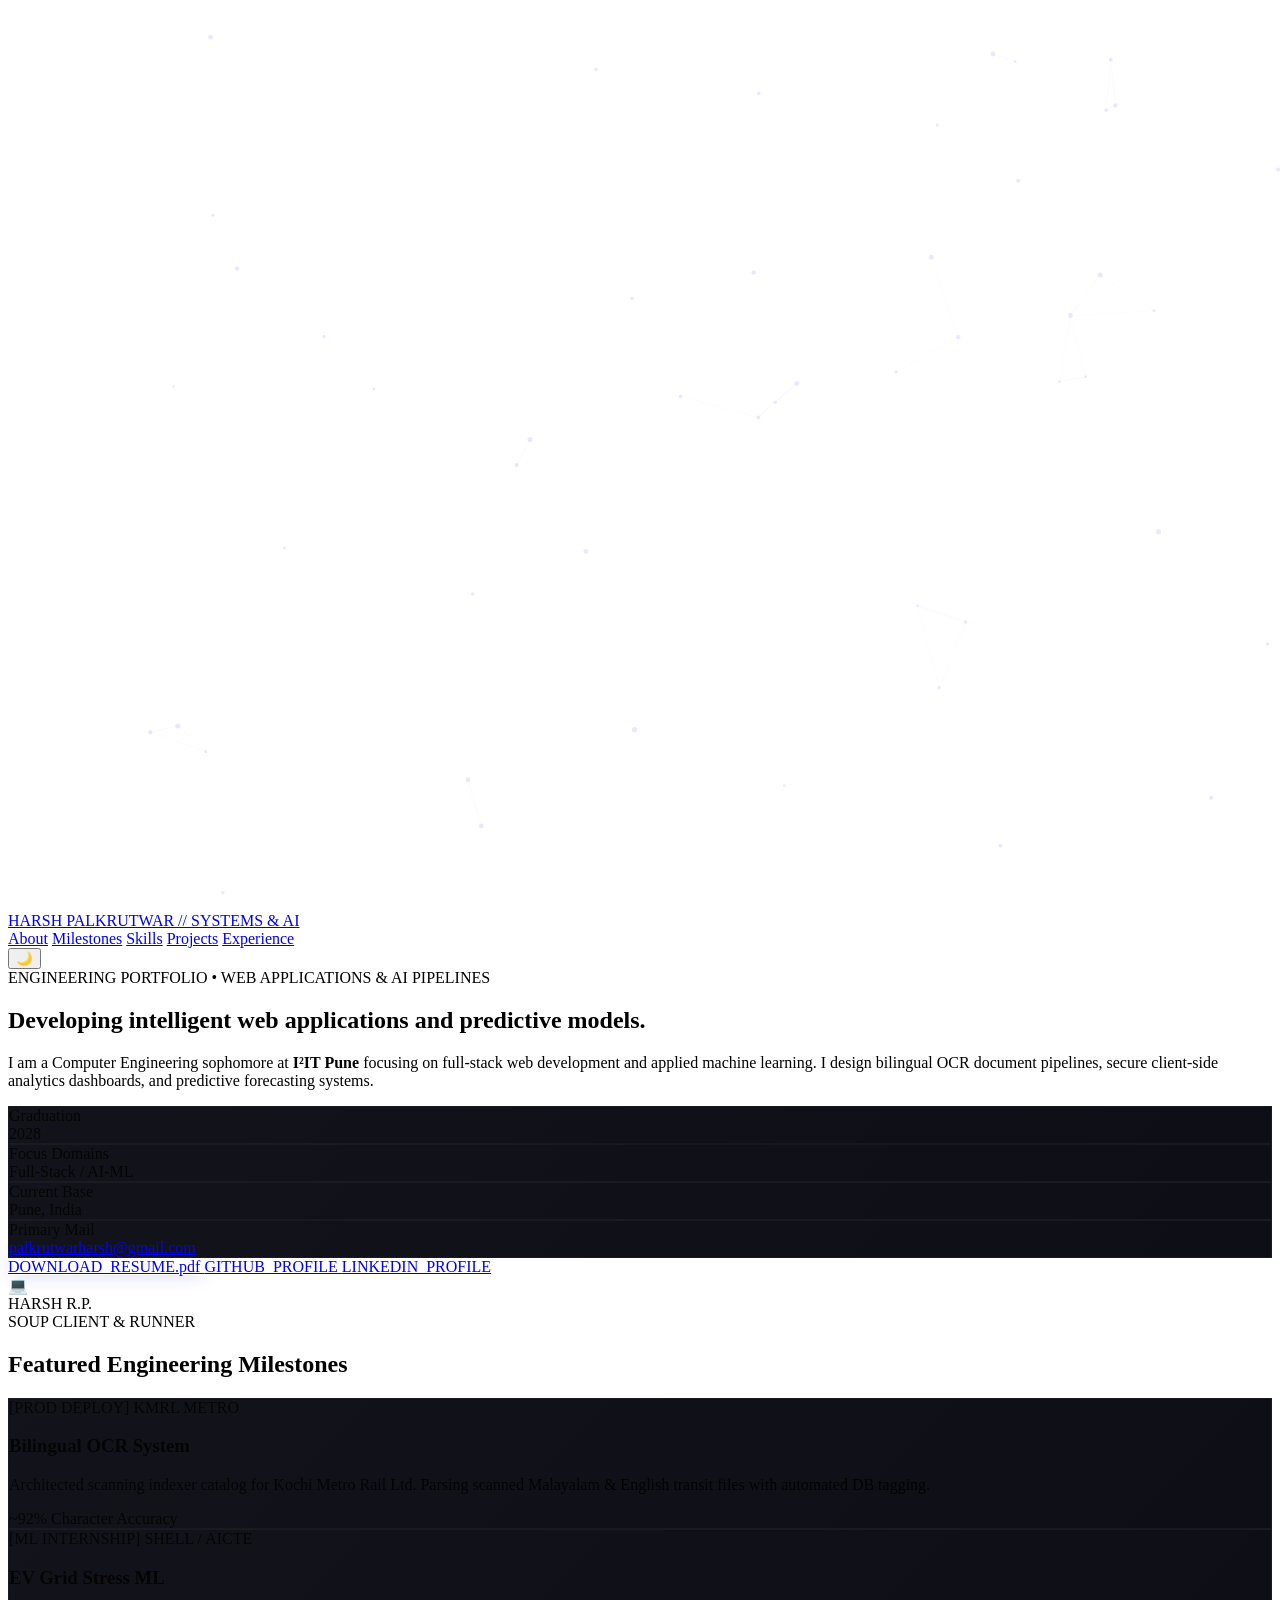
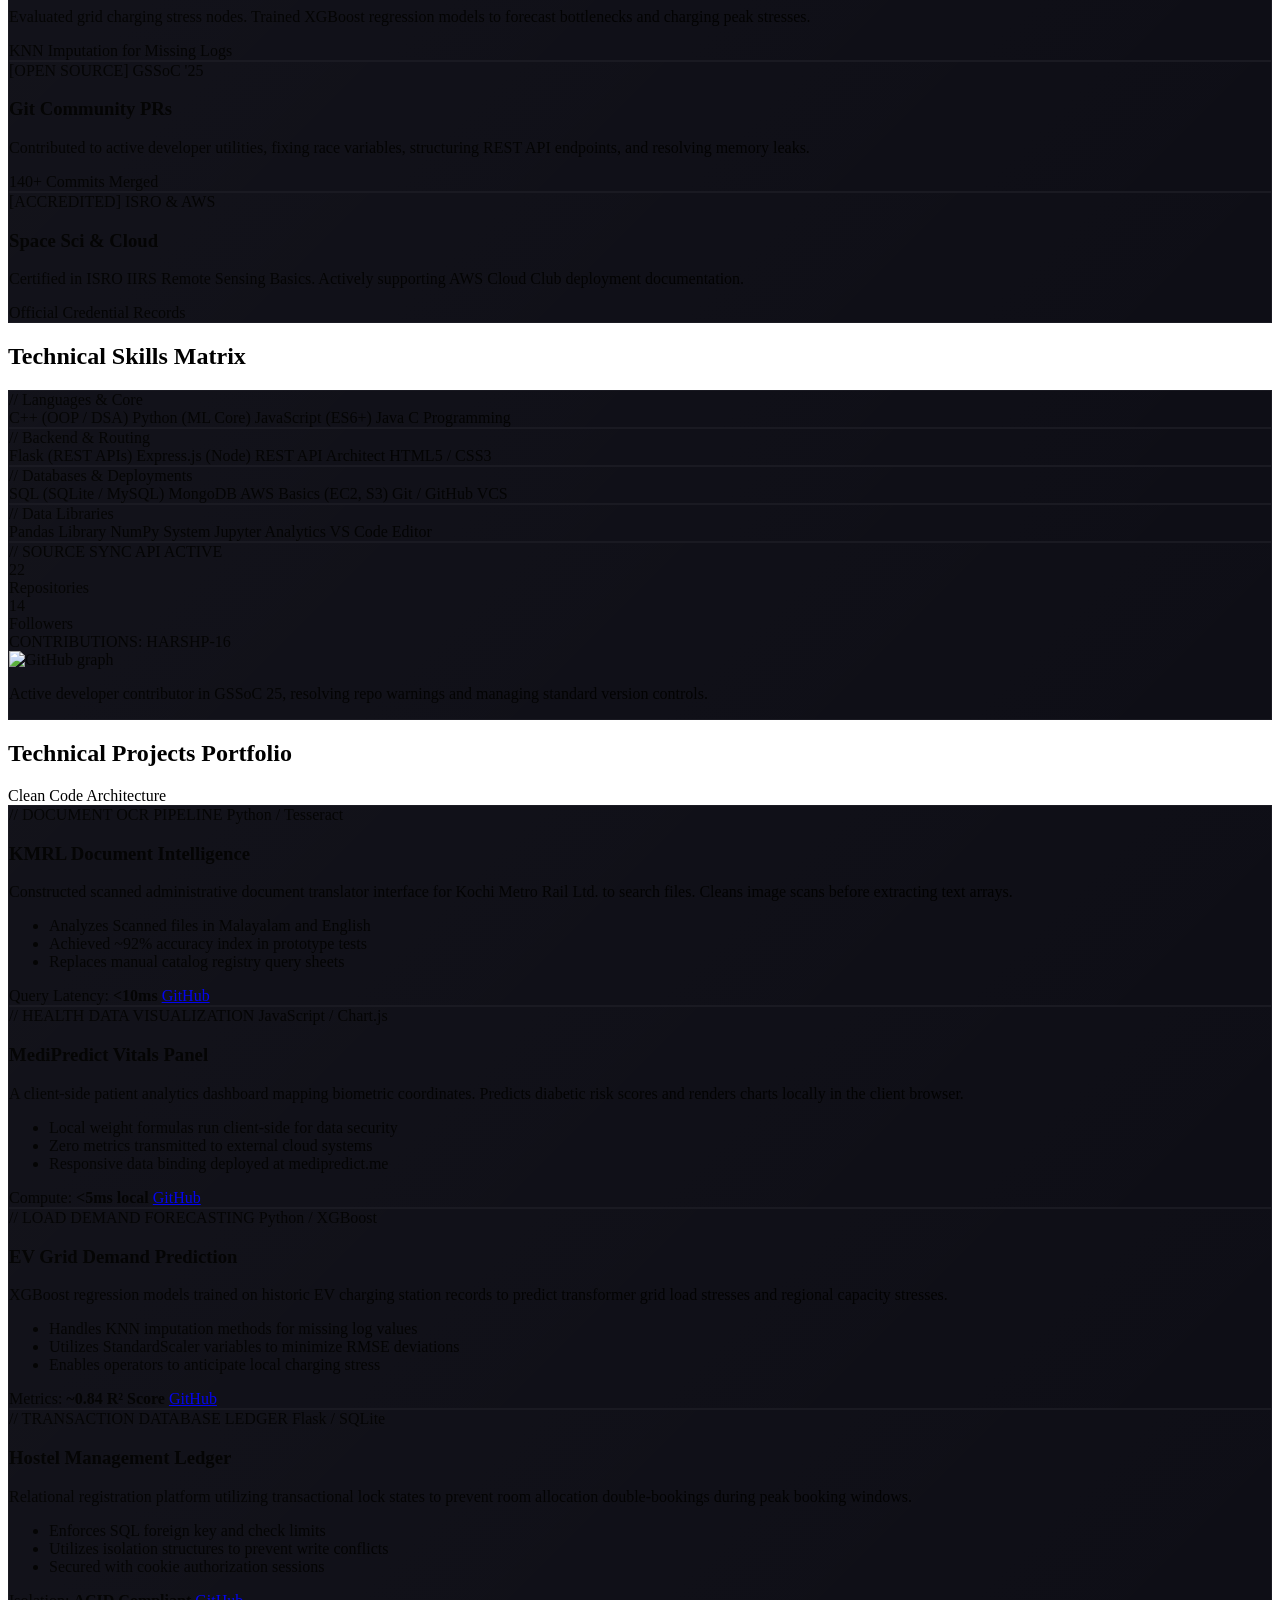
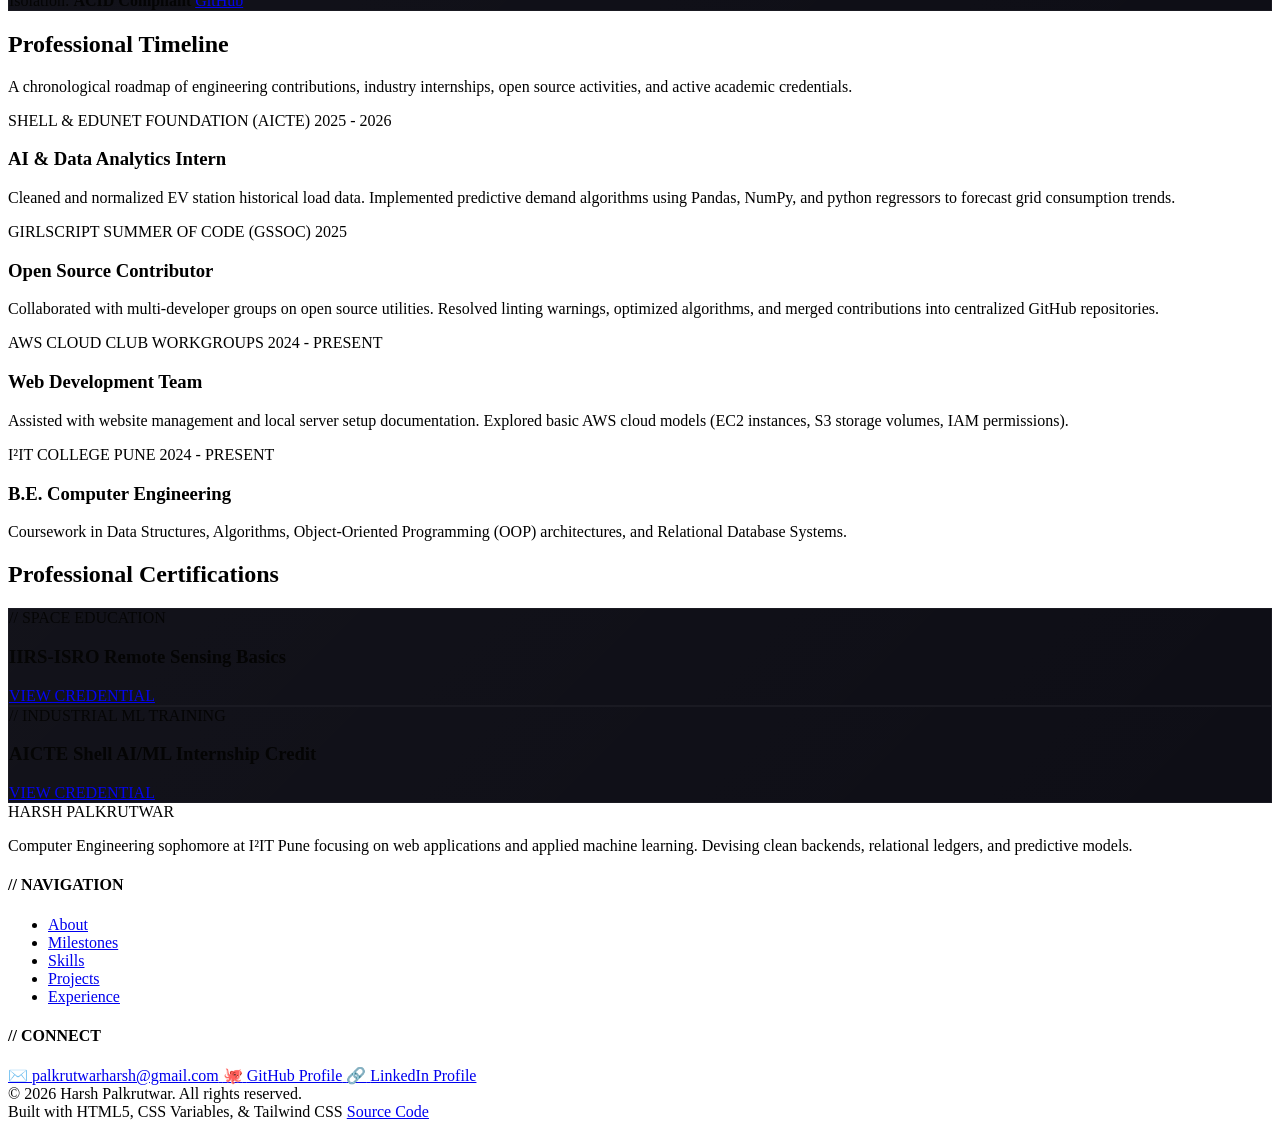
==== index.html @ d137712f "updated the website" ====
<!DOCTYPE html>
<html lang="en" class="scroll-smooth">
<head>
  <meta charset="UTF-8">
  <meta name="viewport" content="width=device-width, initial-scale=1.0">
  
  <!-- Primary SEO Meta Tags -->
  <title>Harsh Palkrutwar // Systems & AI Engineer</title>
  <meta name="description" content="Portfolio of Harsh Palkrutwar, a Systems-focused Computer Engineering sophomore at I²IT Pune, specializing in Web Development, AI/ML models, and secure software solutions.">
  <meta name="keywords" content="Harsh Palkrutwar, Computer Engineering, Portfolio, Full-Stack Developer, AI, Machine Learning, I2IT Pune, GSSoC, AWS Cloud Club">
  
  <link rel="preconnect" href="https://fonts.googleapis.com">
  <link rel="preconnect" href="https://fonts.gstatic.com" crossorigin>
  <link href="https://fonts.googleapis.com/css2?family=Inter:wght@400;500;600;700&family=Space+Grotesk:wght@400;500;600;700&family=JetBrains+Mono:wght@400;500;700&display=swap" rel="stylesheet">
  
  <!-- Tailwind Play CDN -->
  <script src="https://cdn.tailwindcss.com"></script>
  <script>
    tailwind.config = {
      theme: {
        extend: {
          colors: {
            bgBase: 'var(--bg-base)',
            bgSurface: 'var(--bg-surface)',
            borderMute: 'var(--border-mute)',
            textPrimary: 'var(--text-primary)',
            textMuted: 'var(--text-muted)',
            accentTech: 'var(--accent-color)',
          },
          fontFamily: {
            sans: ['Inter', 'sans-serif'],
            display: ['Space Grotesk', 'sans-serif'],
            mono: ['JetBrains Mono', 'monospace'],
          }
        }
      }
    }
  </script>

  <!-- External Stylesheet Split -->
  <link rel="stylesheet" href="css/variables.css">
  <link rel="stylesheet" href="css/base.css">
  <link rel="stylesheet" href="css/components.css">
  <link rel="stylesheet" href="css/animations.css">
</head>
<body class="bg-bgBase text-textPrimary font-sans antialiased relative min-h-screen snappy-transition">

  <!-- Interactive Network Background Canvas -->
  <canvas id="canvas-bg" class="fixed top-0 left-0 w-full h-full pointer-events-none z-0 opacity-20"></canvas>
  <div id="grid-pattern-overlay" class="fixed top-0 left-0 w-full h-full pointer-events-none z-10 grid-bg"></div>

  <!-- Header Navigation -->
  <header class="sticky top-0 z-50 backdrop-blur-xl bg-bgBase/75 border-b border-borderMute transition-all duration-300">
    <div class="max-w-6xl mx-auto px-4 py-4 flex items-center justify-between">
      
      <!-- Brand Logo -->
      <a href="#about" class="flex items-center space-x-2.5">
        <span id="theme-dot" class="w-3 h-3 rounded-full bg-accentTech shadow-glow animate-pulse"></span>
        <span class="font-display font-bold text-lg tracking-tight hover:text-accentTech snappy-transition">
          HARSH PALKRUTWAR <span class="text-xs text-textMuted font-mono font-normal ml-1">// SYSTEMS & AI</span>
        </span>
      </a>

      <!-- Desktop Nav Menu -->
      <nav class="hidden md:flex items-center space-x-8 text-sm font-medium">
        <a href="#about" class="hover:text-accentTech snappy-transition">About</a>
        <a href="#achievements" class="hover:text-accentTech snappy-transition">Milestones</a>
        <a href="#skills" class="hover:text-accentTech snappy-transition">Skills</a>
        <a href="#projects-cards" class="hover:text-accentTech snappy-transition">Projects</a>
        <a href="#experience" class="hover:text-accentTech snappy-transition">Experience</a>
      </nav>

      <!-- Theme Switcher Control -->
      <div class="flex items-center space-x-3">
        <button id="theme-toggle-btn" class="p-2 border border-borderMute bg-bgSurface/40 hover:bg-bgSurface rounded-lg snappy-transition text-xs flex items-center justify-center text-textMuted hover:text-textPrimary" title="Toggle Light/Dark Theme">
          <span id="theme-icon" class="text-sm">🌙</span>
        </button>
      </div>
    </div>
  </header>

  <!-- Main Container -->
  <main class="max-w-6xl mx-auto px-4 py-12 relative z-20 space-y-16">

    <!-- Section: Hero Summary -->
    <section id="about" class="grid grid-cols-1 lg:grid-cols-12 gap-8 items-center pt-4">
      <div class="lg:col-span-8 space-y-6">
        <div class="flex items-center space-x-2 font-mono text-xs">
          <span class="px-2 py-0.5 bg-accentTech/10 text-accentTech border border-accentTech/20 rounded font-bold uppercase tracking-wider">ENGINEERING PORTFOLIO</span>
          <span class="text-textMuted">&bull; WEB APPLICATIONS & AI PIPELINES</span>
        </div>
        <h1 class="text-4xl sm:text-6xl font-display font-bold tracking-tight text-textPrimary leading-none">
          Developing intelligent web applications and predictive models.
        </h1>
        <p class="text-textMuted text-base sm:text-lg leading-relaxed font-sans max-w-2xl">
          I am a Computer Engineering sophomore at <strong class="text-textPrimary">I²IT Pune</strong> focusing on full-stack web development and applied machine learning. I design bilingual OCR document pipelines, secure client-side analytics dashboards, and predictive forecasting systems.
        </p>

        <!-- Core stats grid -->
        <div class="grid grid-cols-2 sm:grid-cols-4 gap-3 pt-2">
          <div class="premium-card p-4 rounded-xl">
            <div class="text-textMuted font-mono text-[9px] uppercase tracking-wider mb-1">Graduation</div>
            <div class="text-textPrimary font-display font-bold text-sm">2028</div>
          </div>
          <div class="premium-card p-4 rounded-xl">
            <div class="text-textMuted font-mono text-[9px] uppercase tracking-wider mb-1">Focus Domains</div>
            <div class="text-textPrimary font-display font-bold text-sm">Full-Stack / AI-ML</div>
          </div>
          <div class="premium-card p-4 rounded-xl">
            <div class="text-textMuted font-mono text-[9px] uppercase tracking-wider mb-1">Current Base</div>
            <div class="text-textPrimary font-display font-bold text-sm">Pune, India</div>
          </div>
          <div class="premium-card p-4 rounded-xl">
            <div class="text-textMuted font-mono text-[9px] uppercase tracking-wider mb-1">Primary Mail</div>
            <a href="mailto:palkrutwarharsh@gmail.com" class="text-accentTech hover:underline block truncate font-display font-bold text-sm">palkrutwarharsh@gmail.com</a>
          </div>
        </div>

        <!-- Actions -->
        <div class="flex flex-wrap gap-3 pt-2 font-mono text-xs">
          <a href="https://harshp-16.github.io/Portfolio-website/Resume/Harsh%20palkrutwar%20Resume.pdf" target="_blank" class="px-5 py-3 text-bgBase bg-accentTech hover:bg-accentTech/90 font-bold rounded-lg shadow-glow snappy-transition">
            DOWNLOAD_RESUME.pdf
          </a>
          <a href="https://github.com/HARSHP-16" target="_blank" class="px-5 py-3 border border-borderMute bg-bgSurface/40 hover:bg-bgSurface text-textPrimary hover:border-accentTech rounded-lg snappy-transition">
            GITHUB_PROFILE
          </a>
          <a href="https://www.linkedin.com/in/harsh-palkrutwar/" target="_blank" class="px-5 py-3 border border-borderMute bg-bgSurface/40 hover:bg-bgSurface text-textPrimary hover:border-accentTech rounded-lg snappy-transition">
            LINKEDIN_PROFILE
          </a>
        </div>
      </div>

      <div class="lg:col-span-4 flex items-center justify-center">
        <!-- Abstract Graphic Ring -->
        <div class="relative w-64 h-64 flex items-center justify-center">
          <div class="absolute inset-0 rounded-full border border-dashed border-accentTech/20 animate-spin" style="animation-duration: 25s;"></div>
          <div class="absolute inset-4 rounded-full border border-double border-accentTech/10 animate-spin" style="animation-duration: 15s; animation-direction: reverse;"></div>
          <div class="absolute inset-8 rounded-full bg-gradient-to-tr from-accentTech/5 to-transparent blur-xl"></div>
          
          <div class="relative w-40 h-40 rounded-full border border-borderMute bg-bgSurface flex flex-col items-center justify-center text-center p-4">
            <span class="text-2xl mb-1">💻</span>
            <div class="font-display font-bold text-xs tracking-wider">HARSH R.P.</div>
            <div class="text-[9px] text-textMuted font-mono mt-1">SOUP CLIENT & RUNNER</div>
          </div>
        </div>
      </div>
    </section>

    <!-- Section: Featured Milestones -->
    <section id="achievements" class="space-y-6">
      <div class="border-b border-borderMute pb-4">
        <h2 class="font-display font-bold text-xl text-textPrimary">
          Featured Engineering Milestones
        </h2>
      </div>
      <div class="grid grid-cols-1 sm:grid-cols-2 lg:grid-cols-4 gap-4">
        
        <!-- KMRL -->
        <div class="premium-card p-5 rounded-xl border-glow snappy-transition flex flex-col justify-between">
          <div class="space-y-3">
            <div class="flex justify-between items-center text-[10px] font-mono">
              <span class="text-accentTech font-bold">[PROD DEPLOY]</span>
              <span class="text-textMuted">KMRL METRO</span>
            </div>
            <h3 class="text-textPrimary font-display font-bold text-base">Bilingual OCR System</h3>
            <p class="text-textMuted text-xs leading-relaxed">
              Architected scanning indexer catalog for Kochi Metro Rail Ltd. Parsing scanned Malayalam & English transit files with automated DB tagging.
            </p>
          </div>
          <div class="text-[10px] text-accentTech font-mono mt-4 pt-2 border-t border-borderMute">
            ~92% Character Accuracy
          </div>
        </div>

        <!-- XGBoost -->
        <div class="premium-card p-5 rounded-xl border-glow snappy-transition flex flex-col justify-between">
          <div class="space-y-3">
            <div class="flex justify-between items-center text-[10px] font-mono">
              <span class="text-emerald-500 font-bold">[ML INTERNSHIP]</span>
              <span class="text-textMuted">SHELL / AICTE</span>
            </div>
            <h3 class="text-textPrimary font-display font-bold text-base">EV Grid Stress ML</h3>
            <p class="text-textMuted text-xs leading-relaxed">
              Evaluated grid charging stress nodes. Trained XGBoost regression models to forecast bottlenecks and charging peak stresses.
            </p>
          </div>
          <div class="text-[10px] text-emerald-400 font-mono mt-4 pt-2 border-t border-borderMute">
            KNN Imputation for Missing Logs
          </div>
        </div>

        <!-- GSSoC -->
        <div class="premium-card p-5 rounded-xl border-glow snappy-transition flex flex-col justify-between">
          <div class="space-y-3">
            <div class="flex justify-between items-center text-[10px] font-mono">
              <span class="text-purple-400 font-bold">[OPEN SOURCE]</span>
              <span class="text-textMuted">GSSoC '25</span>
            </div>
            <h3 class="text-textPrimary font-display font-bold text-base">Git Community PRs</h3>
            <p class="text-textMuted text-xs leading-relaxed">
              Contributed to active developer utilities, fixing race variables, structuring REST API endpoints, and resolving memory leaks.
            </p>
          </div>
          <div class="text-[10px] text-purple-400 font-mono mt-4 pt-2 border-t border-borderMute">
            140+ Commits Merged
          </div>
        </div>

        <!-- Certification -->
        <div class="premium-card p-5 rounded-xl border-glow snappy-transition flex flex-col justify-between">
          <div class="space-y-3">
            <div class="flex justify-between items-center text-[10px] font-mono">
              <span class="text-cyan-400 font-bold">[ACCREDITED]</span>
              <span class="text-textMuted">ISRO & AWS</span>
            </div>
            <h3 class="text-textPrimary font-display font-bold text-base">Space Sci & Cloud</h3>
            <p class="text-textMuted text-xs leading-relaxed">
              Certified in ISRO IIRS Remote Sensing Basics. Actively supporting AWS Cloud Club deployment documentation.
            </p>
          </div>
          <div class="text-[10px] text-cyan-400 font-mono mt-4 pt-2 border-t border-borderMute">
            Official Credential Records
          </div>
        </div>

      </div>
    </section>

    <!-- Section: Technical Skills & Git Stats -->
    <section id="skills" class="grid grid-cols-1 lg:grid-cols-12 gap-6">
      
      <!-- Technical Skills Matrix -->
      <div class="lg:col-span-8 space-y-6">
        <div class="border-b border-borderMute pb-4">
          <h2 class="font-display font-bold text-xl text-textPrimary">
            Technical Skills Matrix
          </h2>
        </div>
        
        <div class="grid grid-cols-1 sm:grid-cols-2 gap-4">
          
          <!-- Languages -->
          <div class="premium-card p-5 rounded-xl space-y-3">
            <div class="text-accentTech font-mono text-xs font-bold uppercase tracking-wider">// Languages & Core</div>
            <div class="flex flex-wrap gap-1.5">
              <span class="bg-bgBase border border-borderMute px-2.5 py-1 text-xs text-textPrimary rounded-lg">C++ (OOP / DSA)</span>
              <span class="bg-bgBase border border-borderMute px-2.5 py-1 text-xs text-textPrimary rounded-lg">Python (ML Core)</span>
              <span class="bg-bgBase border border-borderMute px-2.5 py-1 text-xs text-textPrimary rounded-lg">JavaScript (ES6+)</span>
              <span class="bg-bgBase border border-borderMute px-2.5 py-1 text-xs text-textPrimary rounded-lg">Java</span>
              <span class="bg-bgBase border border-borderMute px-2.5 py-1 text-xs text-textPrimary rounded-lg">C Programming</span>
            </div>
          </div>

          <!-- Backend -->
          <div class="premium-card p-5 rounded-xl space-y-3">
            <div class="text-accentTech font-mono text-xs font-bold uppercase tracking-wider">// Backend & Routing</div>
            <div class="flex flex-wrap gap-1.5">
              <span class="bg-bgBase border border-borderMute px-2.5 py-1 text-xs text-textPrimary rounded-lg">Flask (REST APIs)</span>
              <span class="bg-bgBase border border-borderMute px-2.5 py-1 text-xs text-textPrimary rounded-lg">Express.js (Node)</span>
              <span class="bg-bgBase border border-borderMute px-2.5 py-1 text-xs text-textPrimary rounded-lg">REST API Architect</span>
              <span class="bg-bgBase border border-borderMute px-2.5 py-1 text-xs text-textPrimary rounded-lg">HTML5 / CSS3</span>
            </div>
          </div>

          <!-- Database & Cloud -->
          <div class="premium-card p-5 rounded-xl space-y-3">
            <div class="text-accentTech font-mono text-xs font-bold uppercase tracking-wider">// Databases & Deployments</div>
            <div class="flex flex-wrap gap-1.5">
              <span class="bg-bgBase border border-borderMute px-2.5 py-1 text-xs text-textPrimary rounded-lg">SQL (SQLite / MySQL)</span>
              <span class="bg-bgBase border border-borderMute px-2.5 py-1 text-xs text-textPrimary rounded-lg">MongoDB</span>
              <span class="bg-bgBase border border-borderMute px-2.5 py-1 text-xs text-textPrimary rounded-lg">AWS Basics (EC2, S3)</span>
              <span class="bg-bgBase border border-borderMute px-2.5 py-1 text-xs text-textPrimary rounded-lg">Git / GitHub VCS</span>
            </div>
          </div>

          <!-- Data Science -->
          <div class="premium-card p-5 rounded-xl space-y-3">
            <div class="text-accentTech font-mono text-xs font-bold uppercase tracking-wider">// Data Libraries</div>
            <div class="flex flex-wrap gap-1.5">
              <span class="bg-bgBase border border-borderMute px-2.5 py-1 text-xs text-textPrimary rounded-lg">Pandas Library</span>
              <span class="bg-bgBase border border-borderMute px-2.5 py-1 text-xs text-textPrimary rounded-lg">NumPy System</span>
              <span class="bg-bgBase border border-borderMute px-2.5 py-1 text-xs text-textPrimary rounded-lg">Jupyter Analytics</span>
              <span class="bg-bgBase border border-borderMute px-2.5 py-1 text-xs text-textPrimary rounded-lg">VS Code Editor</span>
            </div>
          </div>

        </div>
      </div>

      <!-- GitHub Live widget -->
      <div class="lg:col-span-4 premium-card p-5 rounded-xl flex flex-col justify-between">
        <div class="space-y-4">
          <div class="flex justify-between items-center">
            <span class="text-xs font-mono font-bold text-accentTech">// SOURCE SYNC</span>
            <span class="px-2 py-0.5 text-[9px] bg-emerald-500/10 text-emerald-400 border border-emerald-500/20 rounded font-mono font-bold">API ACTIVE</span>
          </div>
          
          <div class="grid grid-cols-2 gap-2 text-center">
            <div class="bg-bgBase/70 p-3 border border-borderMute rounded-lg">
              <div class="text-xl font-display font-bold text-textPrimary" id="github-repos">22</div>
              <div class="text-[9px] text-textMuted uppercase font-mono mt-0.5">Repositories</div>
            </div>
            <div class="bg-bgBase/70 p-3 border border-borderMute rounded-lg">
              <div class="text-xl font-display font-bold text-textPrimary" id="github-followers">14</div>
              <div class="text-[9px] text-textMuted uppercase font-mono mt-0.5">Followers</div>
            </div>
          </div>

          <!-- Contribution graph chart -->
          <div class="bg-bgBase/75 border border-borderMute/60 p-3 rounded-lg space-y-2">
            <div class="text-[8px] text-textMuted font-mono">CONTRIBUTIONS: HARSHP-16</div>
            <img id="github-contrib-graph" src="https://ghchart.rshah.org/6366f1/HARSHP-16" alt="GitHub graph" class="w-full h-auto rounded border border-borderMute/30">
          </div>
        </div>

        <p class="text-[11px] text-textMuted leading-relaxed border-t border-borderMute/30 pt-3 mt-4">
          Active developer contributor in GSSoC 25, resolving repo warnings and managing standard version controls.
        </p>
      </div>

    </section>

    <!-- Section: Redesigned Projects (No Images) -->
    <section id="projects-cards" class="space-y-6">
      <div class="border-b border-borderMute pb-4 flex justify-between items-end">
        <h2 class="font-display font-bold text-xl text-textPrimary">
          Technical Projects Portfolio
        </h2>
        <span class="text-[10px] text-textMuted font-mono uppercase tracking-wider">Clean Code Architecture</span>
      </div>

      <div class="grid grid-cols-1 md:grid-cols-2 gap-6">

        <!-- Project 1: KMRL Document Intel -->
        <div class="premium-card p-6 rounded-2xl flex flex-col justify-between space-y-6 border-glow snappy-transition group">
          <div class="space-y-4">
            <div class="flex justify-between items-center text-[10px] font-mono">
              <span class="text-accentTech font-bold">// DOCUMENT OCR PIPELINE</span>
              <span class="text-textMuted">Python / Tesseract</span>
            </div>
            
            <h3 class="text-lg font-display font-bold text-textPrimary group-hover:text-accentTech snappy-transition">
              KMRL Document Intelligence
            </h3>
            
            <p class="text-xs text-textMuted leading-relaxed">
              Constructed scanned administrative document translator interface for Kochi Metro Rail Ltd. to search files. Cleans image scans before extracting text arrays.
            </p>

            <ul class="text-[11px] text-textMuted font-mono space-y-1 pl-4 list-disc">
              <li>Analyzes Scanned files in Malayalam and English</li>
              <li>Achieved ~92% accuracy index in prototype tests</li>
              <li>Replaces manual catalog registry query sheets</li>
            </ul>
          </div>

          <div class="border-t border-borderMute/50 pt-4 flex justify-between items-center text-xs font-mono">
            <span class="text-textMuted">Query Latency: <strong class="text-textPrimary">&lt;10ms</strong></span>
            <a href="https://github.com/HARSHP-16/Portfolio-website" target="_blank" class="px-3.5 py-1.5 bg-bgBase hover:bg-borderMute border border-borderMute text-textPrimary hover:border-accentTech rounded-lg snappy-transition">
              GitHub
            </a>
          </div>
        </div>

        <!-- Project 2: MediPredict Analytics -->
        <div class="premium-card p-6 rounded-2xl flex flex-col justify-between space-y-6 border-glow snappy-transition group">
          <div class="space-y-4">
            <div class="flex justify-between items-center text-[10px] font-mono">
              <span class="text-accentTech font-bold">// HEALTH DATA VISUALIZATION</span>
              <span class="text-textMuted">JavaScript / Chart.js</span>
            </div>
            
            <h3 class="text-lg font-display font-bold text-textPrimary group-hover:text-accentTech snappy-transition">
              MediPredict Vitals Panel
            </h3>
            
            <p class="text-xs text-textMuted leading-relaxed">
              A client-side patient analytics dashboard mapping biometric coordinates. Predicts diabetic risk scores and renders charts locally in the client browser.
            </p>

            <ul class="text-[11px] text-textMuted font-mono space-y-1 pl-4 list-disc">
              <li>Local weight formulas run client-side for data security</li>
              <li>Zero metrics transmitted to external cloud systems</li>
              <li>Responsive data binding deployed at medipredict.me</li>
            </ul>
          </div>

          <div class="border-t border-borderMute/50 pt-4 flex justify-between items-center text-xs font-mono">
            <span class="text-textMuted">Compute: <strong class="text-textPrimary">&lt;5ms local</strong></span>
            <a href="https://github.com/HARSHP-16/MediPredict-.git" target="_blank" class="px-3.5 py-1.5 bg-bgBase hover:bg-borderMute border border-borderMute text-textPrimary hover:border-accentTech rounded-lg snappy-transition">
              GitHub
            </a>
          </div>
        </div>

        <!-- Project 3: EV Demand Forecast Model -->
        <div class="premium-card p-6 rounded-2xl flex flex-col justify-between space-y-6 border-glow snappy-transition group">
          <div class="space-y-4">
            <div class="flex justify-between items-center text-[10px] font-mono">
              <span class="text-accentTech font-bold">// LOAD DEMAND FORECASTING</span>
              <span class="text-textMuted">Python / XGBoost</span>
            </div>
            
            <h3 class="text-lg font-display font-bold text-textPrimary group-hover:text-accentTech snappy-transition">
              EV Grid Demand Prediction
            </h3>
            
            <p class="text-xs text-textMuted leading-relaxed">
              XGBoost regression models trained on historic EV charging station records to predict transformer grid load stresses and regional capacity stresses.
            </p>

            <ul class="text-[11px] text-textMuted font-mono space-y-1 pl-4 list-disc">
              <li>Handles KNN imputation methods for missing log values</li>
              <li>Utilizes StandardScaler variables to minimize RMSE deviations</li>
              <li>Enables operators to anticipate local charging stress</li>
            </ul>
          </div>

          <div class="border-t border-borderMute/50 pt-4 flex justify-between items-center text-xs font-mono">
            <span class="text-textMuted">Metrics: <strong class="text-textPrimary">~0.84 R² Score</strong></span>
            <a href="https://github.com/HARSHP-16/EV-VEHICLE_DEMAND_PREDICTION" target="_blank" class="px-3.5 py-1.5 bg-bgBase hover:bg-borderMute border border-borderMute text-textPrimary hover:border-accentTech rounded-lg snappy-transition">
              GitHub
            </a>
          </div>
        </div>

        <!-- Project 4: Hostel Database Ledger -->
        <div class="premium-card p-6 rounded-2xl flex flex-col justify-between space-y-6 border-glow snappy-transition group">
          <div class="space-y-4">
            <div class="flex justify-between items-center text-[10px] font-mono">
              <span class="text-accentTech font-bold">// TRANSACTION DATABASE LEDGER</span>
              <span class="text-textMuted">Flask / SQLite</span>
            </div>
            
            <h3 class="text-lg font-display font-bold text-textPrimary group-hover:text-accentTech snappy-transition">
              Hostel Management Ledger
            </h3>
            
            <p class="text-xs text-textMuted leading-relaxed">
              Relational registration platform utilizing transactional lock states to prevent room allocation double-bookings during peak booking windows.
            </p>

            <ul class="text-[11px] text-textMuted font-mono space-y-1 pl-4 list-disc">
              <li>Enforces SQL foreign key and check limits</li>
              <li>Utilizes isolation structures to prevent write conflicts</li>
              <li>Secured with cookie authorization sessions</li>
            </ul>
          </div>

          <div class="border-t border-borderMute/50 pt-4 flex justify-between items-center text-xs font-mono">
            <span class="text-textMuted">Isolation: <strong class="text-textPrimary">ACID Compliant</strong></span>
            <a href="https://github.com/HARSHP-16/Hostel-Management" target="_blank" class="px-3.5 py-1.5 bg-bgBase hover:bg-borderMute border border-borderMute text-textPrimary hover:border-accentTech rounded-lg snappy-transition">
              GitHub
            </a>
          </div>
        </div>

      </div>
    </section>

    <!-- Section: Experience Timeline -->
    <section id="experience" class="grid grid-cols-1 lg:grid-cols-12 gap-8 pt-4">
      <div class="lg:col-span-4 space-y-3">
        <h2 class="font-display font-bold text-xl text-textPrimary">
          Professional Timeline
        </h2>
        <p class="text-textMuted text-xs leading-relaxed max-w-sm">
          A chronological roadmap of engineering contributions, industry internships, open source activities, and active academic credentials.
        </p>
      </div>
      
      <div class="lg:col-span-8 space-y-4">
        
        <!-- Item 1 -->
        <div class="relative pl-6 border-l-2 border-borderMute hover:border-accentTech snappy-transition pb-2 group">
          <span class="absolute -left-[6px] top-1.5 w-2.5 h-2.5 rounded-full bg-bgBase border-2 border-borderMute group-hover:border-accentTech group-hover:bg-accentTech shadow-glow snappy-transition"></span>
          <div class="flex justify-between items-start text-xs font-mono mb-1">
            <span class="text-textMuted font-bold">SHELL & EDUNET FOUNDATION (AICTE)</span>
            <span class="text-accentTech font-bold">2025 - 2026</span>
          </div>
          <h3 class="text-textPrimary font-display font-bold text-sm">AI & Data Analytics Intern</h3>
          <p class="text-textMuted text-xs leading-relaxed mt-1.5">
            Cleaned and normalized EV station historical load data. Implemented predictive demand algorithms using Pandas, NumPy, and python regressors to forecast grid consumption trends.
          </p>
        </div>

        <!-- Item 2 -->
        <div class="relative pl-6 border-l-2 border-borderMute hover:border-accentTech snappy-transition pb-2 group">
          <span class="absolute -left-[6px] top-1.5 w-2.5 h-2.5 rounded-full bg-bgBase border-2 border-borderMute group-hover:border-accentTech group-hover:bg-accentTech shadow-glow snappy-transition"></span>
          <div class="flex justify-between items-start text-xs font-mono mb-1">
            <span class="text-textMuted font-bold">GIRLSCRIPT SUMMER OF CODE (GSSOC)</span>
            <span class="text-accentTech font-bold">2025</span>
          </div>
          <h3 class="text-textPrimary font-display font-bold text-sm">Open Source Contributor</h3>
          <p class="text-textMuted text-xs leading-relaxed mt-1.5">
            Collaborated with multi-developer groups on open source utilities. Resolved linting warnings, optimized algorithms, and merged contributions into centralized GitHub repositories.
          </p>
        </div>

        <!-- Item 3 -->
        <div class="relative pl-6 border-l-2 border-borderMute hover:border-accentTech snappy-transition pb-2 group">
          <span class="absolute -left-[6px] top-1.5 w-2.5 h-2.5 rounded-full bg-bgBase border-2 border-borderMute group-hover:border-accentTech group-hover:bg-accentTech shadow-glow snappy-transition"></span>
          <div class="flex justify-between items-start text-xs font-mono mb-1">
            <span class="text-textMuted font-bold">AWS CLOUD CLUB WORKGROUPS</span>
            <span class="text-accentTech font-bold">2024 - PRESENT</span>
          </div>
          <h3 class="text-textPrimary font-display font-bold text-sm">Web Development Team</h3>
          <p class="text-textMuted text-xs leading-relaxed mt-1.5">
            Assisted with website management and local server setup documentation. Explored basic AWS cloud models (EC2 instances, S3 storage volumes, IAM permissions).
          </p>
        </div>

        <!-- Item 4 (Edu) -->
        <div class="relative pl-6 border-l-2 border-borderMute hover:border-accentTech snappy-transition group">
          <span class="absolute -left-[6px] top-1.5 w-2.5 h-2.5 rounded-full bg-bgBase border-2 border-borderMute group-hover:border-accentTech group-hover:bg-accentTech shadow-glow snappy-transition"></span>
          <div class="flex justify-between items-start text-xs font-mono mb-1">
            <span class="text-textMuted font-bold">I²IT COLLEGE PUNE</span>
            <span class="text-accentTech font-bold">2024 - PRESENT</span>
          </div>
          <h3 class="text-textPrimary font-display font-bold text-sm">B.E. Computer Engineering</h3>
          <p class="text-textMuted text-xs leading-relaxed mt-1.5">
            Coursework in Data Structures, Algorithms, Object-Oriented Programming (OOP) architectures, and Relational Database Systems.
          </p>
        </div>

      </div>
    </section>

    <!-- Section: Credentials -->
    <section id="credentials" class="space-y-6">
      <div class="border-b border-borderMute pb-4">
        <h2 class="font-display font-bold text-xl text-textPrimary">
          Professional Certifications
        </h2>
      </div>
      <div class="grid grid-cols-1 md:grid-cols-2 gap-4">
        
        <!-- Cert 1 -->
        <div class="premium-card p-4 rounded-xl flex items-center justify-between border-glow snappy-transition">
          <div class="space-y-1">
            <span class="text-[9px] font-mono text-accentTech font-bold uppercase tracking-wider">// SPACE EDUCATION</span>
            <h3 class="text-xs font-display font-bold text-textPrimary">IIRS-ISRO Remote Sensing Basics</h3>
          </div>
          <a href="https://harshp-16.github.io/Portfolio-website/Certifications/%E2%80%9CBasics%20of%20%E2%80%9CRemote%20Sensing,%20Geographical%20Information%20System%20and%20Global%20Navigation%20Satellite%20System%E2%80%9D.pdf" target="_blank" class="px-4 py-2 bg-bgBase hover:bg-accentTech border border-borderMute hover:border-accentTech text-textPrimary hover:text-bgBase font-mono text-[10px] font-bold rounded-lg snappy-transition">
            VIEW CREDENTIAL
          </a>
        </div>

        <!-- Cert 2 -->
        <div class="premium-card p-4 rounded-xl flex items-center justify-between border-glow snappy-transition">
          <div class="space-y-1">
            <span class="text-[9px] font-mono text-accentTech font-bold uppercase tracking-wider">// INDUSTRIAL ML TRAINING</span>
            <h3 class="text-xs font-display font-bold text-textPrimary">AICTE Shell AI/ML Internship Credit</h3>
          </div>
          <a href="https://harshp-16.github.io/Portfolio-website/Experience/HARSH%20RAHUL%20PALKRUTWAR_AICTE_Certificate.pdf" target="_blank" class="px-4 py-2 bg-bgBase hover:bg-accentTech border border-borderMute hover:border-accentTech text-textPrimary hover:text-bgBase font-mono text-[10px] font-bold rounded-lg snappy-transition">
            VIEW CREDENTIAL
          </a>
        </div>

      </div>
    </section>

  </main>

  <!-- Footer Section -->
  <footer class="border-t border-borderMute bg-bgSurface/20 py-12 mt-16 relative z-20">
    <div class="max-w-6xl mx-auto px-4">
      <div class="grid grid-cols-1 md:grid-cols-12 gap-8 items-start">
        
        <!-- Col 1: Brand & Tagline -->
        <div class="md:col-span-5 space-y-4">
          <div class="flex items-center space-x-2.5">
            <span id="footer-brand-dot" class="w-2.5 h-2.5 rounded-full bg-accentTech shadow-glow"></span>
            <span class="font-display font-bold tracking-tight text-textPrimary">
              HARSH PALKRUTWAR
            </span>
          </div>
          <p class="text-xs text-textMuted leading-relaxed max-w-sm">
            Computer Engineering sophomore at I²IT Pune focusing on web applications and applied machine learning. Devising clean backends, relational ledgers, and predictive models.
          </p>
        </div>
        
        <!-- Col 2: Navigation Links -->
        <div class="md:col-span-4 space-y-3">
          <h4 class="text-xs font-mono font-bold text-accentTech uppercase tracking-widest">// NAVIGATION</h4>
          <ul class="grid grid-cols-2 gap-2 text-xs text-textMuted">
            <li><a href="#about" class="hover:text-accentTech snappy-transition">About</a></li>
            <li><a href="#achievements" class="hover:text-accentTech snappy-transition">Milestones</a></li>
            <li><a href="#skills" class="hover:text-accentTech snappy-transition">Skills</a></li>
            <li><a href="#projects-cards" class="hover:text-accentTech snappy-transition">Projects</a></li>
            <li><a href="#experience" class="hover:text-accentTech snappy-transition">Experience</a></li>
          </ul>
        </div>
        
        <!-- Col 3: Social & Contact Links -->
        <div class="md:col-span-3 space-y-3">
          <h4 class="text-xs font-mono font-bold text-accentTech uppercase tracking-widest">// CONNECT</h4>
          <div class="flex flex-col space-y-2 text-xs text-textMuted">
            <a href="mailto:palkrutwarharsh@gmail.com" class="hover:text-accentTech snappy-transition flex items-center space-x-1.5">
              <span>✉️</span> <span>palkrutwarharsh@gmail.com</span>
            </a>
            <a href="https://github.com/HARSHP-16" target="_blank" class="hover:text-accentTech snappy-transition flex items-center space-x-1.5">
              <span>🐙</span> <span>GitHub Profile</span>
            </a>
            <a href="https://www.linkedin.com/in/harsh-palkrutwar/" target="_blank" class="hover:text-accentTech snappy-transition flex items-center space-x-1.5">
              <span>🔗</span> <span>LinkedIn Profile</span>
            </a>
          </div>
        </div>
      </div>

      <div class="border-t border-borderMute/40 mt-8 pt-8 flex flex-col sm:flex-row justify-between items-center gap-4 text-[10px] font-mono text-textMuted">
        <div>
          © 2026 Harsh Palkrutwar. All rights reserved.
        </div>
        <div class="flex items-center space-x-2">
          <span>Built with HTML5, CSS Variables, & Tailwind CSS</span>
          <span class="w-1 h-1 rounded-full bg-borderMute"></span>
          <a href="https://github.com/HARSHP-16/Portfolio-website" target="_blank" class="text-accentTech hover:underline">Source Code</a>
        </div>
      </div>
    </div>
  </footer>

  <!-- Split JS Scripts -->
  <script src="js/state.js"></script>
  <script src="js/themes.js"></script>
  <script src="js/particles.js"></script>
  <script src="js/github.js"></script>
  <script src="js/main.js"></script>
</body>
</html>
---- css/variables.css ----
/* ==========================================================
   CSS Custom Properties — Theme Token System
   Portfolio of Harsh Palkrutwar
   ========================================================== */

:root {
  /* Carbon Noir (Default Theme) */
  --bg-base: #06060a;
  --bg-surface: #0e0e16;
  --border-mute: rgba(255, 255, 255, 0.05);
  --text-primary: #f8fafc;
  --text-muted: #94a3b8;
  --accent-color: #6366f1;
  --accent-glow: rgba(99, 102, 241, 0.4);
  --accent-color-rgb: 99, 102, 241;
  --card-shine: rgba(255, 255, 255, 0.02);
}
---- css/base.css ----
/* ==========================================================
   Base Styles — Resets, Selection, Scrollbar, Backgrounds
   ========================================================== */

/* Selection highlight */
::selection {
  background-color: rgba(var(--accent-color-rgb), 0.2);
  color: var(--accent-color);
}

/* Custom scrollbar */
::-webkit-scrollbar {
  width: 6px;
  height: 6px;
}
::-webkit-scrollbar-track {
  background: var(--bg-base);
}
::-webkit-scrollbar-thumb {
  background: var(--border-mute);
  border-radius: 4px;
}
::-webkit-scrollbar-thumb:hover {
  background: var(--accent-color);
}

/* Grid background patterns */
.grid-bg {
  background-image:
    linear-gradient(to right, rgba(255, 255, 255, 0.015) 1px, transparent 1px),
    linear-gradient(to bottom, rgba(255, 255, 255, 0.015) 1px, transparent 1px);
  background-size: 24px 24px;
}

.nordic-grid-bg {
  background-image:
    linear-gradient(to right, rgba(15, 23, 42, 0.03) 1px, transparent 1px),
    linear-gradient(to bottom, rgba(15, 23, 42, 0.03) 1px, transparent 1px);
  background-size: 24px 24px;
}
---- css/components.css ----
/* ==========================================================
   Component Styles — Cards, Glows, Transitions
   ========================================================== */

/* Smooth cubic-bezier transition for interactive elements */
.snappy-transition {
  transition: all 250ms cubic-bezier(0.16, 1, 0.3, 1);
}

/* Accent glow shadow */
.shadow-glow {
  box-shadow: 0 0 20px -3px var(--accent-glow);
}

/* Hover border glow */
.border-glow:hover {
  border-color: var(--accent-color);
  box-shadow: 0 0 15px -3px var(--accent-glow);
}

/* Premium glassmorphic card surface */
.premium-card {
  position: relative;
  overflow: hidden;
  background: var(--bg-surface);
  border: 1px solid var(--border-mute);
}

.premium-card::before {
  content: '';
  position: absolute;
  top: 0;
  left: 0;
  width: 100%;
  height: 100%;
  background: linear-gradient(135deg, var(--card-shine) 0%, transparent 100%);
  pointer-events: none;
}
---- css/animations.css ----
/* ==========================================================
   Animations — Keyframes & Utility Classes
   ========================================================== */

/* Fade-in entrance animation */
@keyframes fadeIn {
  from {
    opacity: 0;
    transform: translateY(10px);
  }
  to {
    opacity: 1;
    transform: translateY(0);
  }
}

.fade-in {
  animation: fadeIn 0.4s cubic-bezier(0.16, 1, 0.3, 1) forwards;
}

/* SVG dashed flow animation (decorative accents) */
@keyframes flow-forward {
  from { stroke-dashoffset: 20; }
  to { stroke-dashoffset: 0; }
}

.flow-line {
  stroke-dasharray: 6, 4;
  animation: flow-forward 1s linear infinite;
}
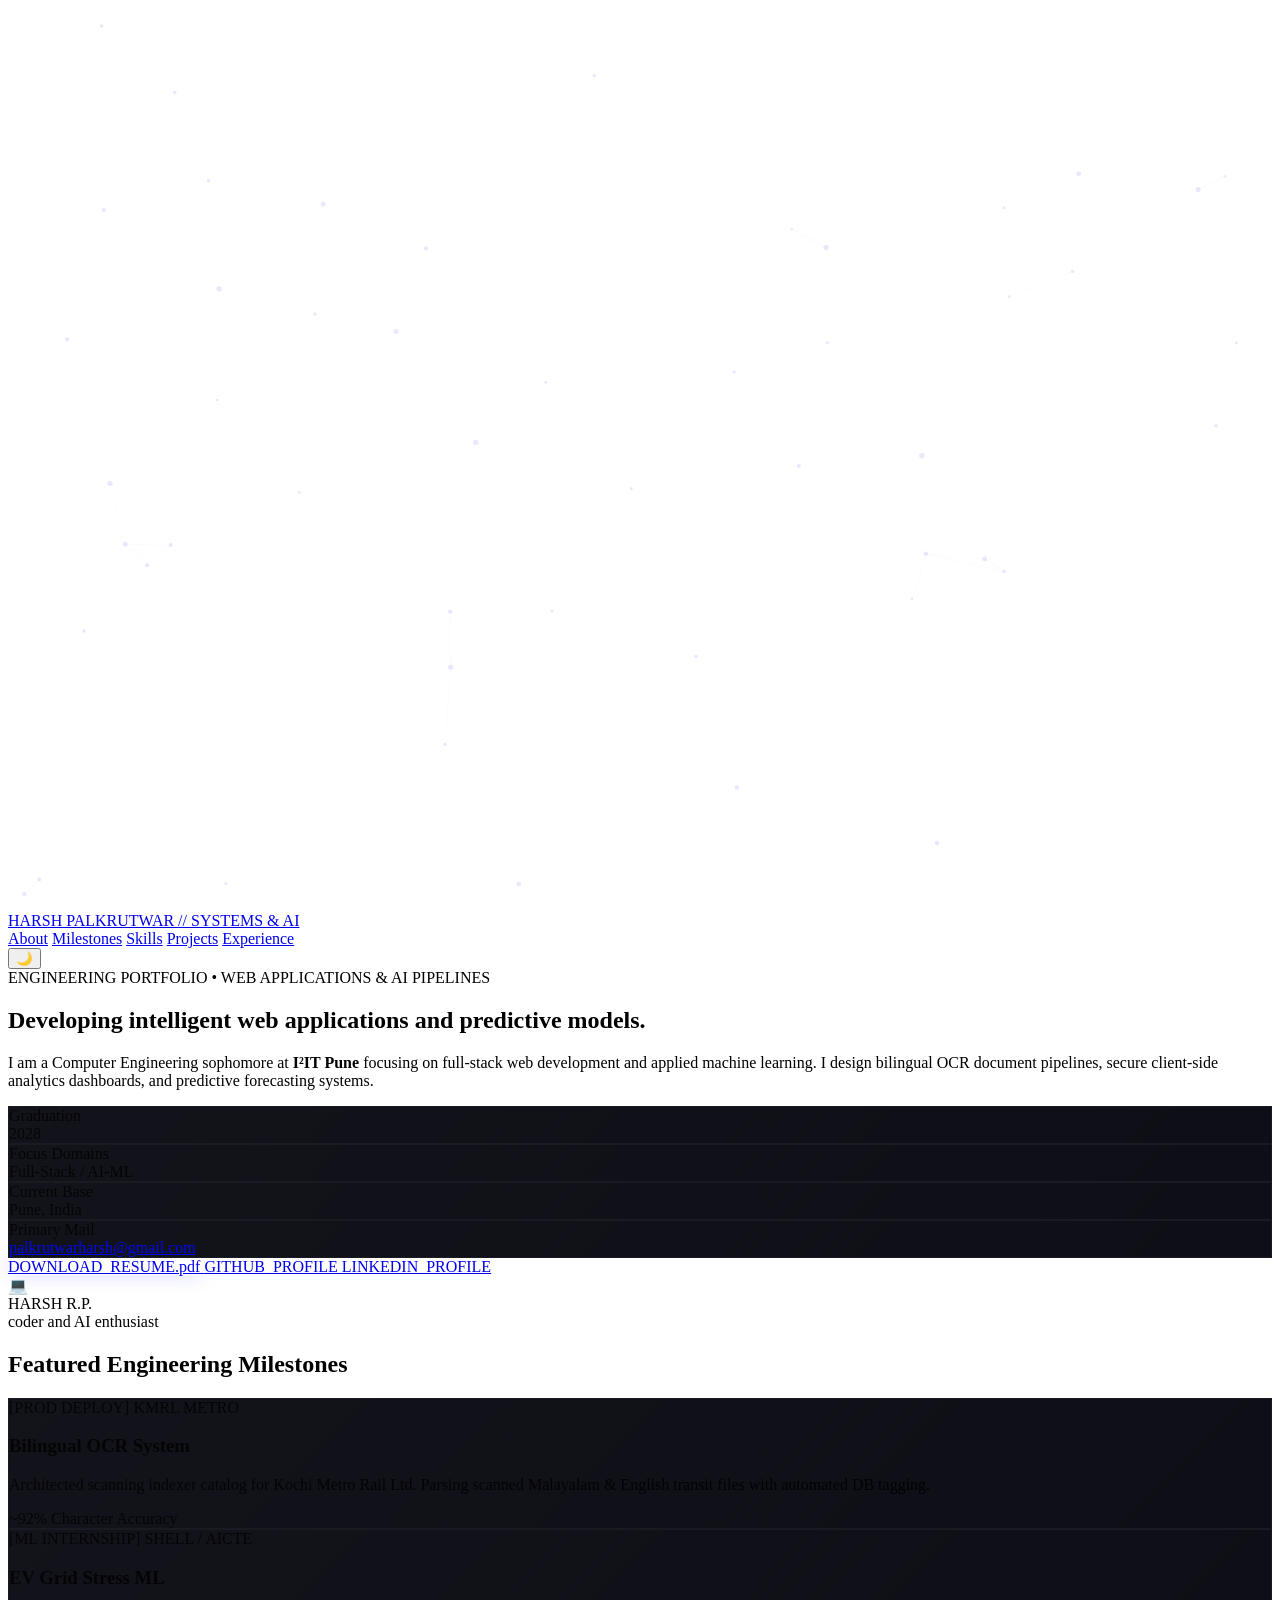
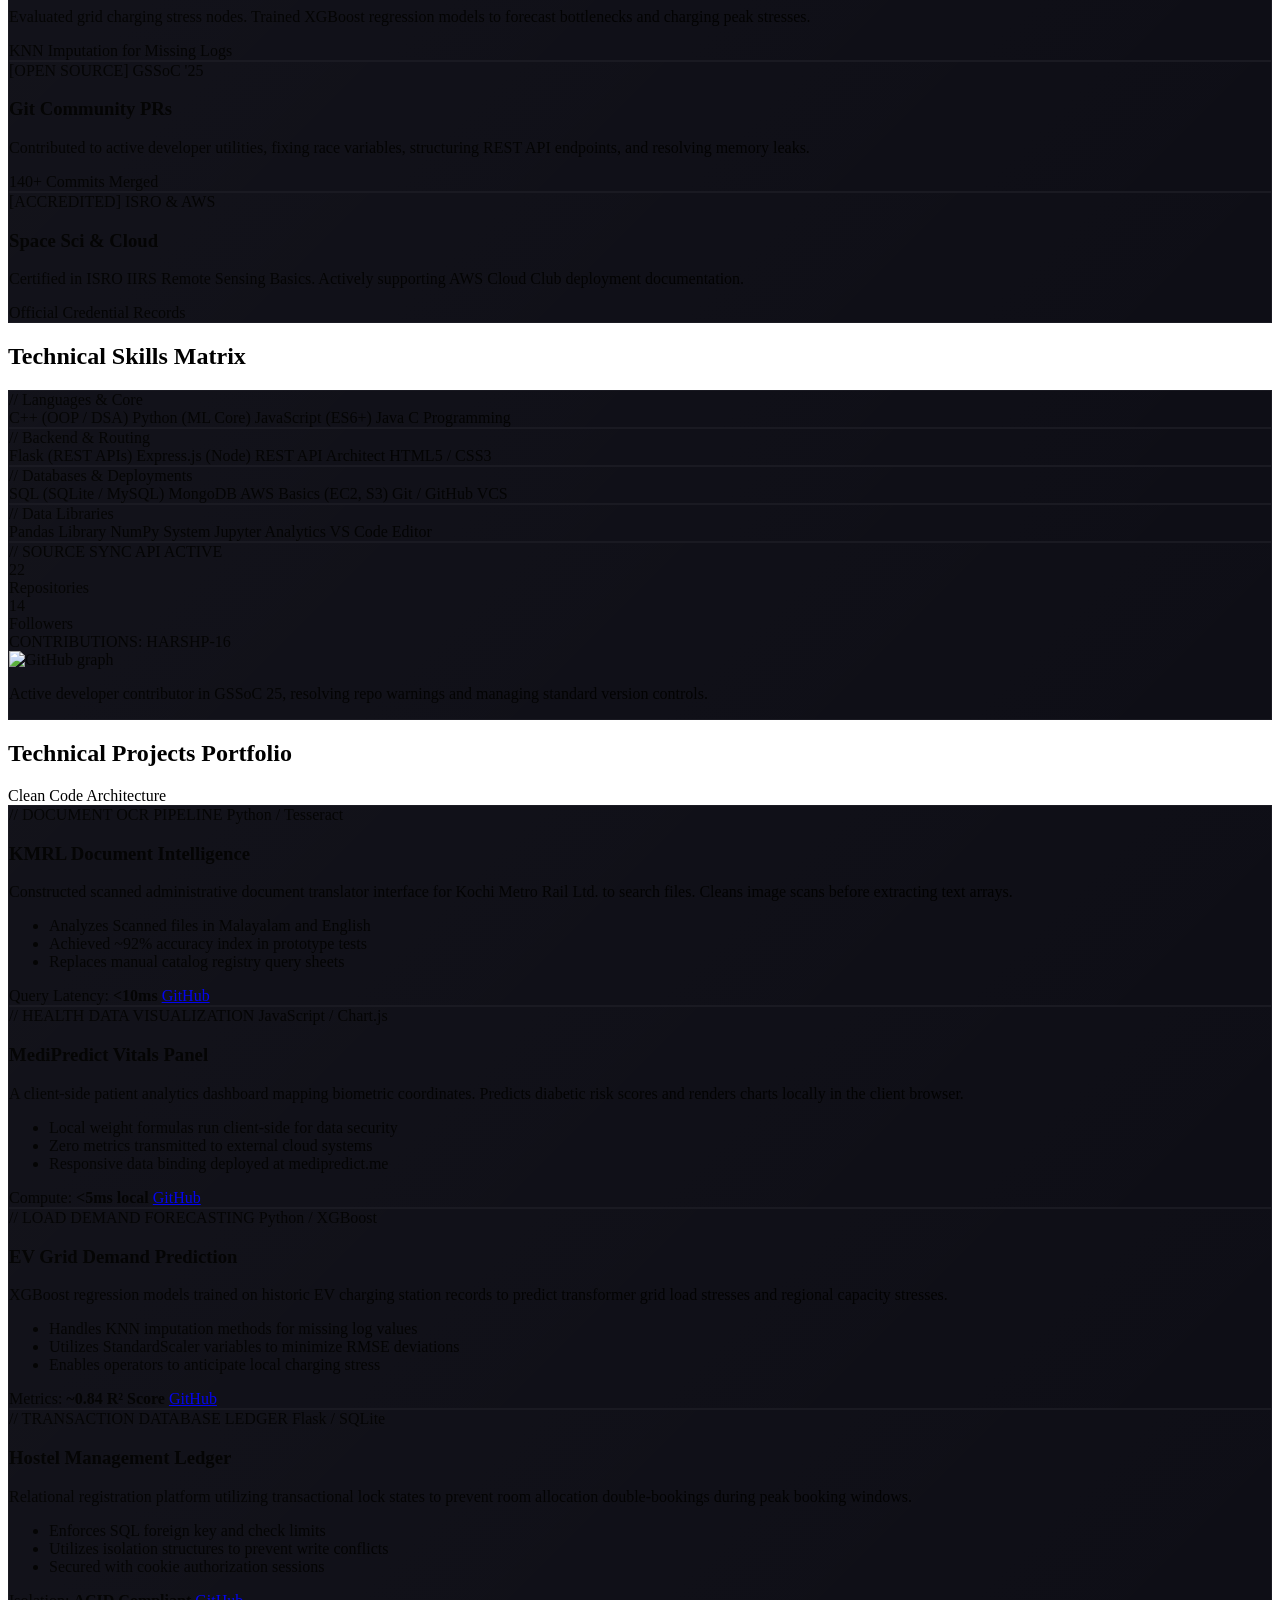
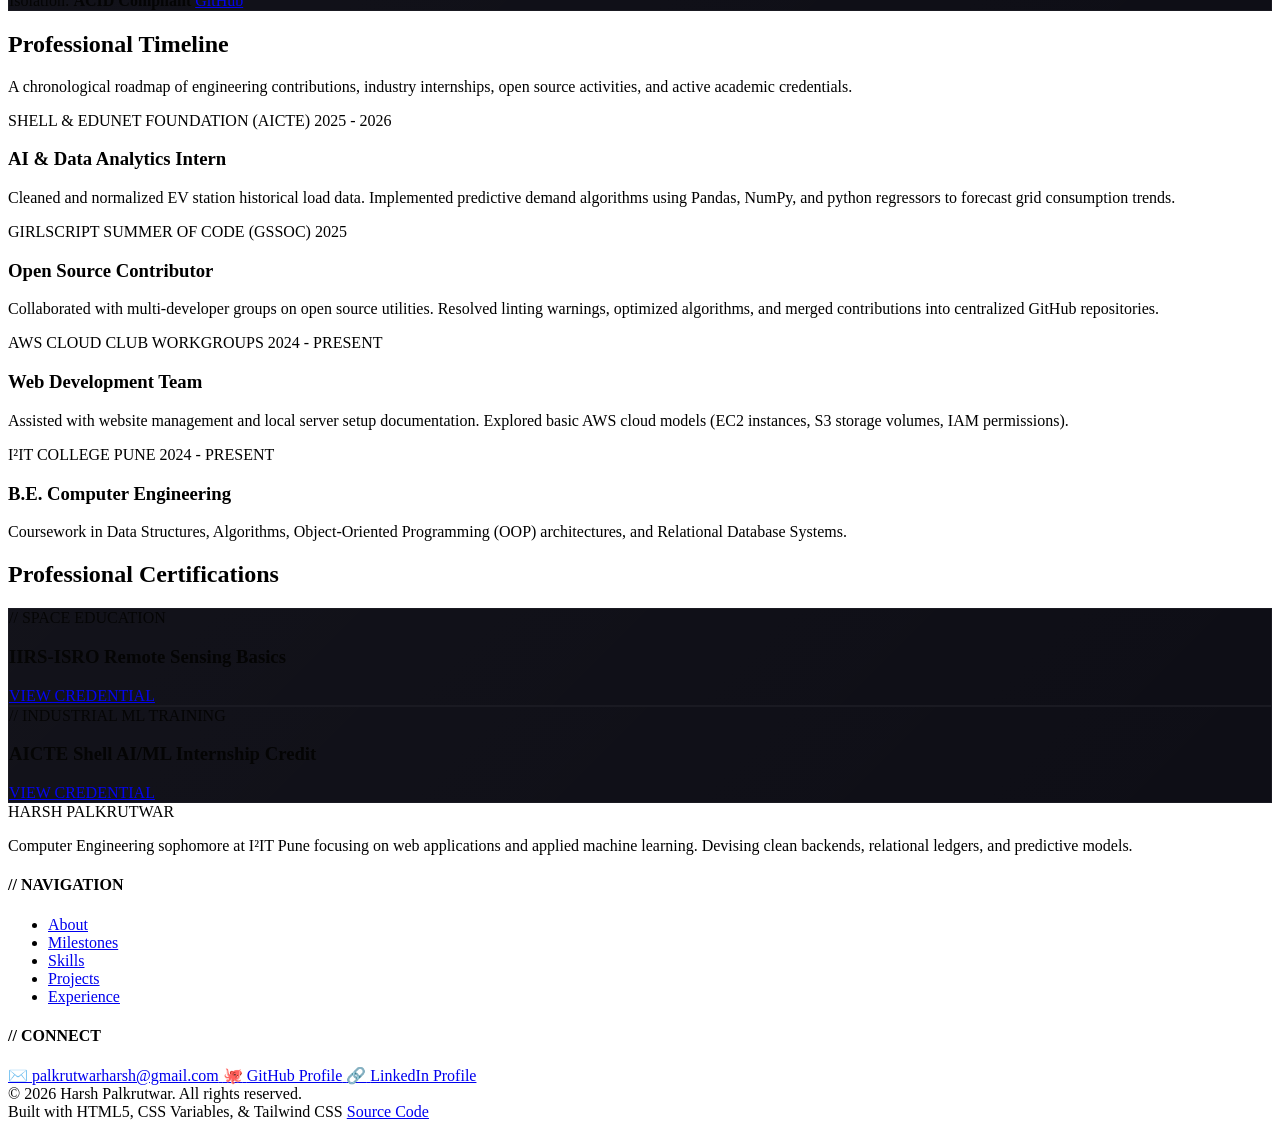
==== commit 7998ae70: "SEO update" ====
--- a/index.html
+++ b/index.html
@@ -4,10 +4,99 @@
   <meta charset="UTF-8">
   <meta name="viewport" content="width=device-width, initial-scale=1.0">
   
-  <!-- Primary SEO Meta Tags -->
-  <title>Harsh Palkrutwar // Systems & AI Engineer</title>
-  <meta name="description" content="Portfolio of Harsh Palkrutwar, a Systems-focused Computer Engineering sophomore at I²IT Pune, specializing in Web Development, AI/ML models, and secure software solutions.">
-  <meta name="keywords" content="Harsh Palkrutwar, Computer Engineering, Portfolio, Full-Stack Developer, AI, Machine Learning, I2IT Pune, GSSoC, AWS Cloud Club">
+  <!-- ================================================
+       PRIMARY SEO
+       ================================================ -->
+  <title>Harsh Palkrutwar — Full-Stack Developer & AI/ML Engineer | I²IT Pune</title>
+  <meta name="description" content="Portfolio of Harsh Palkrutwar — Computer Engineering sophomore at I²IT Pune. Building full-stack web applications, bilingual OCR pipelines, and applied ML models. GSSoC contributor & AWS Cloud Club member.">
+  <meta name="keywords" content="Harsh Palkrutwar, HARSHP-16, Full-Stack Developer, AI ML Engineer, Computer Engineering, I2IT Pune, Portfolio, Python, Flask, JavaScript, OCR, XGBoost, MediPredict, Hostel Management, GSSoC, AWS Cloud Club, Open Source">
+  <meta name="author" content="Harsh Palkrutwar">
+  <meta name="robots" content="index, follow, max-snippet:-1, max-image-preview:large, max-video-preview:-1">
+  <link rel="canonical" href="https://harshp-16.github.io/Portfolio-website/">
+  <meta name="geo.region" content="IN-MH">
+  <meta name="geo.placename" content="Pune, Maharashtra, India">
+
+  <!-- ================================================
+       OPEN GRAPH  (LinkedIn / Facebook / WhatsApp)
+       ================================================ -->
+  <meta property="og:type" content="website">
+  <meta property="og:url" content="https://harshp-16.github.io/Portfolio-website/">
+  <meta property="og:title" content="Harsh Palkrutwar — Full-Stack Developer & AI/ML Engineer">
+  <meta property="og:description" content="Computer Engineering sophomore at I²IT Pune building intelligent web applications, bilingual OCR pipelines, and predictive ML models. GSSoC contributor & AWS Cloud Club member.">
+  <meta property="og:image" content="https://harshp-16.github.io/Portfolio-website/assets/og-cover.png">
+  <meta property="og:image:width" content="1200">
+  <meta property="og:image:height" content="630">
+  <meta property="og:image:alt" content="Harsh Palkrutwar — Full-Stack Developer & AI/ML Engineer portfolio preview">
+  <meta property="og:locale" content="en_IN">
+  <meta property="og:site_name" content="Harsh Palkrutwar Portfolio">
+
+  <!-- ================================================
+       TWITTER / X CARD
+       ================================================ -->
+  <meta name="twitter:card" content="summary_large_image">
+  <meta name="twitter:title" content="Harsh Palkrutwar — Full-Stack Developer & AI/ML Engineer">
+  <meta name="twitter:description" content="Computer Engineering sophomore at I²IT Pune. Building OCR pipelines, analytics dashboards, and ML forecasting models.">
+  <meta name="twitter:image" content="https://harshp-16.github.io/Portfolio-website/assets/og-cover.png">
+  <meta name="twitter:image:alt" content="Harsh Palkrutwar portfolio preview card">
+  <meta name="twitter:site" content="@harshpalkrutwar">
+  <meta name="twitter:creator" content="@harshpalkrutwar">
+
+  <!-- ================================================
+       THEME & APPEARANCE
+       ================================================ -->
+  <meta name="theme-color" content="#06060a" media="(prefers-color-scheme: dark)">
+  <meta name="theme-color" content="#f8fafc" media="(prefers-color-scheme: light)">
+  <meta name="color-scheme" content="dark light">
+
+  <!-- ================================================
+       JSON-LD STRUCTURED DATA
+       ================================================ -->
+  <script type="application/ld+json">
+  {
+    "@context": "https://schema.org",
+    "@graph": [
+      {
+        "@type": "Person",
+        "@id": "https://harshp-16.github.io/Portfolio-website/#person",
+        "name": "Harsh Palkrutwar",
+        "alternateName": "HARSHP-16",
+        "url": "https://harshp-16.github.io/Portfolio-website/",
+        "description": "Computer Engineering sophomore at I²IT Pune specialising in full-stack web development, applied machine learning, and bilingual OCR document pipelines.",
+        "jobTitle": "Full-Stack Developer & AI/ML Engineer",
+        "alumniOf": {
+          "@type": "CollegeOrUniversity",
+          "name": "International Institute of Information Technology, Pune",
+          "alternateName": "I²IT Pune"
+        },
+        "address": {
+          "@type": "PostalAddress",
+          "addressLocality": "Pune",
+          "addressRegion": "Maharashtra",
+          "addressCountry": "IN"
+        },
+        "email": "palkrutwarharsh@gmail.com",
+        "sameAs": [
+          "https://github.com/HARSHP-16",
+          "https://www.linkedin.com/in/harsh-palkrutwar/"
+        ],
+        "knowsAbout": [
+          "Full-Stack Web Development", "Applied Machine Learning",
+          "Python", "Flask", "JavaScript", "C++",
+          "OCR Systems", "XGBoost", "SQL", "MongoDB", "AWS"
+        ]
+      },
+      {
+        "@type": "WebSite",
+        "@id": "https://harshp-16.github.io/Portfolio-website/#website",
+        "url": "https://harshp-16.github.io/Portfolio-website/",
+        "name": "Harsh Palkrutwar — Portfolio",
+        "description": "Portfolio of Harsh Palkrutwar, Full-Stack Developer and AI/ML Engineer based in Pune, India.",
+        "author": { "@id": "https://harshp-16.github.io/Portfolio-website/#person" },
+        "inLanguage": "en-IN"
+      }
+    ]
+  }
+  </script>
   
   <link rel="preconnect" href="https://fonts.googleapis.com">
   <link rel="preconnect" href="https://fonts.gstatic.com" crossorigin>
@@ -140,7 +229,7 @@
           <div class="relative w-40 h-40 rounded-full border border-borderMute bg-bgSurface flex flex-col items-center justify-center text-center p-4">
             <span class="text-2xl mb-1">💻</span>
             <div class="font-display font-bold text-xs tracking-wider">HARSH R.P.</div>
-            <div class="text-[9px] text-textMuted font-mono mt-1">SOUP CLIENT & RUNNER</div>
+            <div class="text-[9px] text-textMuted font-mono mt-1">coder and AI enthusiast</div>
           </div>
         </div>
       </div>
